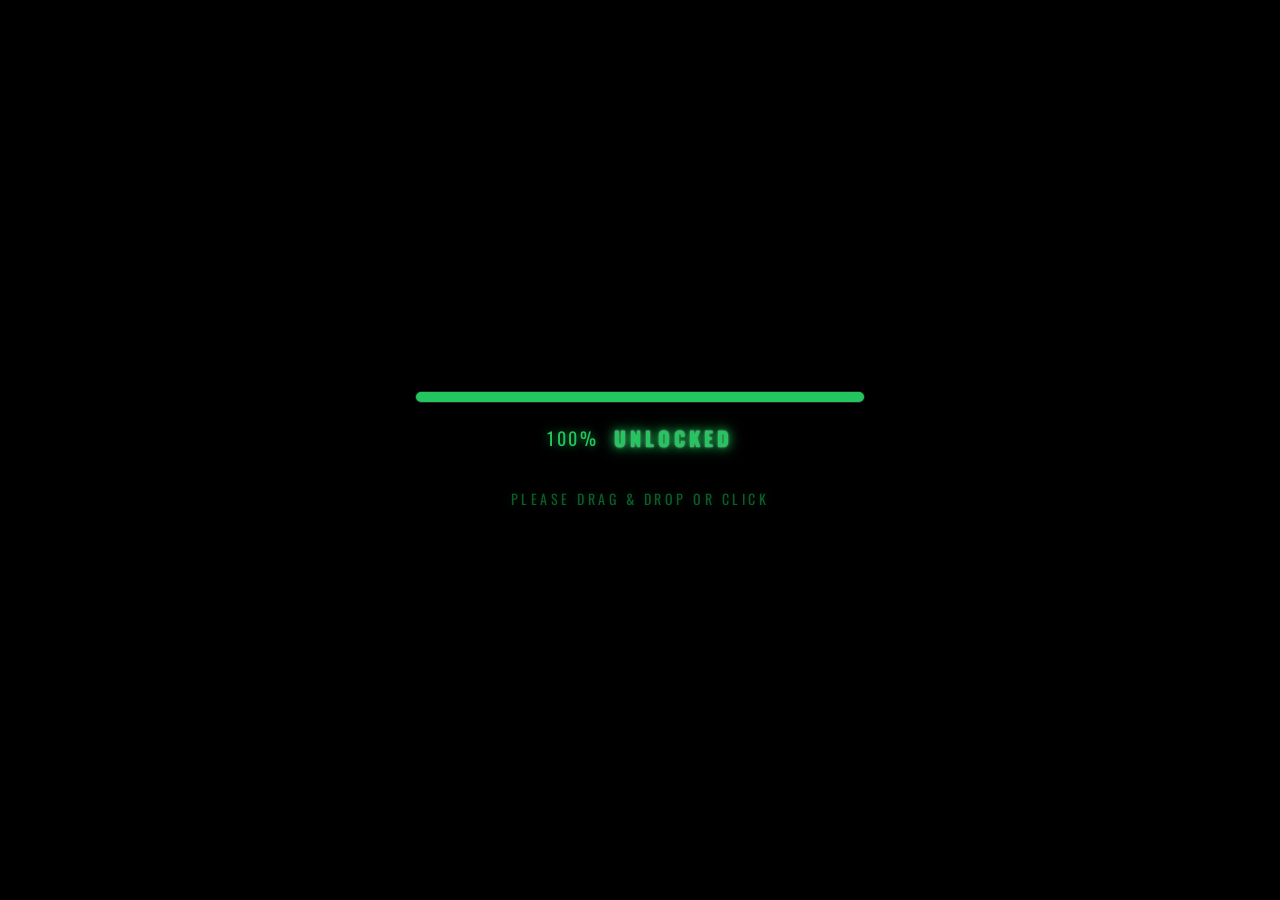
==== index.html @ b847be97 "2026年7月2日 14:22" ====
<!DOCTYPE html>
<html lang="ja">
<head>
    <meta charset="UTF-8">
    <title>PUZZLE PORTFOLIO</title>
    <meta name="viewport" content="width=device-width, initial-scale=1.0">
    <link rel="preconnect" href="https://fonts.googleapis.com">
    <link rel="preconnect" href="https://fonts.gstatic.com" crossorigin>
    <link href="https://fonts.googleapis.com/css2?family=Oswald:wght@400;700&display=swap" rel="stylesheet">
    <link rel="stylesheet" href="style.css">
</head>
<body>

    <div class="loader-overlay" id="js-loader">
        <div class="loader-content">
            <div class="loader-bar-container">
                <div class="loader-bar" id="js-loader-bar"></div>
            </div>
            <div class="loader-status">
                <span class="loader-text" id="js-loader-text">0%</span>
                <span class="loader-icon" id="js-loader-icon" style="display: none;">UNLOCKED</span>
            </div>
            <div class="loader-guide">PLEASE DRAG & DROP OR CLICK</div>
        </div>
    </div>

    <nav class="navigation" id="js-nav">
        <div class="toy-handle" id="js-hamburger">
            <div class="handle-grip"></div>
        </div>

        <div class="drawer-title">PIECES</div>
        <div class="pieces-container">
            <div class="menu-piece" id="piece-about" draggable="true">ABOUT ME</div>
            <div class="menu-piece" id="piece-work" draggable="true">WORK</div>
            <div class="menu-piece" id="piece-sikaku" draggable="true">QUALIFICATIONS</div>
            <div class="menu-piece" id="piece-contact" draggable="true">CONTACT</div>
            <div class="menu-piece" id="piece-key" draggable="true" style="display: none;">SECRET KEY</div>
        </div>
    </nav>

    <main class="puzzle-container">
        <div class="puzzle-case">

            <div class="puzzle-logo">Portfolio
            </div>

            <div class="puzzle-slot" data-slot="about"><span>ABOUT ME SLOT</span></div>
            <div class="puzzle-slot" data-slot="work"><span>WORK SLOT</span></div>
            <div class="puzzle-slot" data-slot="sikaku"><span>QUALIFICATIONS SLOT</span></div>
            <div class="puzzle-slot" data-slot="contact"><span>CONTACT SLOT</span></div>
        </div>
    </main>

    <div class="crt-overlay"></div>

    <div class="thankyou-overlay" id="js-thankyou-overlay">
        <h1>Thank You!!</h1>
    </div>

    <script src="script.js"></script>
</body>
</html>
---- style.css ----
/* =================================================
   1. グローバル設定 & 共通変数
   ================================================= */
* {
    box-sizing: border-box;
}

:root {
    --bg-dark: #111111;
    --bg-case: #141414;
    --toy-green: #22C55E;
    --toy-green-hover: #16a34a;
    --toy-green-shadow: #15803d;
    --toy-yellow: #FBBF24;
    --text-gray: #555555;
}

body {
    background-color: var(--bg-dark);
    color: #ffffff;
    font-family: sans-serif;
    margin: 0;
    padding: 0;
    overflow: hidden; 
    height: 100vh;
}


/* =================================================
   2. メイン画面：パズルケース & ギミック
   ================================================= */
.puzzle-container {
    width: 100%;
    height: 100vh;
    padding: 0;
    display: flex;
    align-items: center;         
    justify-content: center; 
}

.puzzle-case {
    position: relative;
    display: grid;
    grid-template-columns: repeat(2, 1fr);
    grid-template-rows: repeat(2, 1fr);
    gap: 20px;
    background-color: var(--bg-case); 
    padding: 30px;
    padding-top: 45px;
    width: 96vw;  
    height: 96vh; 
    border-radius: 16px; 
}

.puzzle-logo {
    position: absolute;
    top: 10px;
    left: 50%;
    transform: translateX(-50%);
    font-family: 'Oswald', sans-serif;
    font-size: 20px;
    font-weight: 700;
    color: #37623f;
    letter-spacing: 0.5em;
    text-indent: 0.5em; 
    user-select: none;
    pointer-events: none;
    transition: color 0.4s ease, text-shadow 0.4s ease;
}

.puzzle-case:has(.puzzle-slot.drag-over) .puzzle-logo {
    color: var(--toy-green);
    text-shadow: 0 0 10px var(--toy-green), 0 0 4px rgba(34, 197, 94, 0.5);
}

.puzzle-slot {
    background-color: var(--bg-dark);
    border: 1px solid #222222; 
    border-radius: 6px;
    display: flex;
    align-items: center;
    justify-content: center;
    color: var(--text-gray); 
    font-family: 'Oswald', sans-serif;
    font-size: 11px;
    letter-spacing: 0.2em;
    overflow: hidden;
    transition: all 0.2s ease; 
}

.puzzle-slot.drag-over {
    border-color: var(--toy-green);
    background-color: #161616;
    box-shadow: inset 0 0 20px rgba(34, 197, 94, 0.4), 0 0 15px rgba(34, 197, 94, 0.2);
    transform: scale(0.98); 
}


/* =================================================
   3. 引き出しトレイ（ナビゲーション）& 取っ手
   ================================================= */
.navigation {
    position: fixed;
    top: 0;
    right: -320px; 
    width: 320px;
    height: 100vh;
    background-color: rgba(22, 22, 22, 0.4);
    backdrop-filter: blur(12px);
    -webkit-backdrop-filter: blur(12px); 
    border-left: 5px solid var(--toy-green); 
    box-shadow: -10px 0 30px rgba(0,0,0,0.5);
    transition: 0.4s ease-out;
    z-index: 90;
    padding: 40px 30px;
}

.navigation.active {
    right: 0;
}

.toy-handle {
    position: absolute; 
    top: 50%;
    left: -35px; 
    transform: translateY(-50%);
    width: 35px;
    height: 130px;
    background-color: var(--toy-green); 
    border-radius: 12px 0 0 12px;
    cursor: pointer;
    z-index: 100;
    box-shadow: -4px 4px 12px rgba(0,0,0,0.3), inset 2px 2px 4px rgba(255,255,255,0.4); 
    display: flex;
    align-items: center;
    justify-content: center;
    transition: background-color 0.2s;
}

.toy-handle:hover {
    background-color: var(--toy-green-hover);
}

.toy-handle.pulse-attention::after {
    content: "";
    position: absolute;
    top: 0;
    left: 0;
    width: 100%;
    height: 100%;
    border-radius: 12px 0 0 12px;
    box-shadow: 0 0 20px var(--toy-green), 0 0 40px var(--toy-green);
    z-index: -1;
    animation: handlePulse 2s infinite ease-in-out; 
}

@keyframes handlePulse {
    0% {
        box-shadow: 0 0 4px rgba(34, 197, 94, 0.4);
        opacity: 0.3;
    }
    50% {
        box-shadow: -8px 0 25px var(--toy-green), -4px 0 12px var(--toy-green);
        opacity: 1;
    }
    100% {
        box-shadow: 0 0 4px rgba(34, 197, 94, 0.4);
        opacity: 0.3;
    }
}

.handle-grip {
    width: 6px;
    height: 60px;
    background-color: var(--toy-green-shadow);
    border-radius: 3px;
    box-shadow: inset 1px 1px 2px rgba(0,0,0,0.4);
}

.drawer-title {
    font-family: 'Oswald', sans-serif;
    font-size: 24px;
    color: var(--toy-green);
    letter-spacing: 0.1em;
    margin-bottom: 40px;
    border-bottom: 2px solid rgba(255,255,255,0.1);
    padding-bottom: 15px;
}


/* =================================================
   4. パズルピース（通常 & 鍵）
   ================================================= */
.pieces-container {
    display: grid;
    grid-template-columns: 1fr;
    gap: 15px;
}

.menu-piece {
    background-color: #222222;
    border: 1px solid #333;
    padding: 18px;
    text-align: center;
    font-weight: bold;
    font-family: 'Oswald', sans-serif;
    letter-spacing: 0.1em;
    cursor: grab; 
    border-radius: 6px;
    transition: 0.2s;
    box-shadow: 0 4px 0px #111111, inset 0 1px 1px rgba(255,255,255,0.15);
}

.menu-piece:hover {
    border-color: var(--toy-green);
    color: var(--toy-green);
    background-color: #262626;
    transform: translateY(-2px); 
    box-shadow: 0 6px 0px #111111, inset 0 1px 1px rgba(255,255,255,0.2);
}

.menu-piece:active {
    transform: translateY(4px); 
    box-shadow: 0 0px 0px #111111; 
}

/* 隠し鍵 */
#piece-key {
    background-color: var(--toy-yellow); 
    border-color: #D97706;
    color: #111111;
    box-shadow: 0 4px 0px #92400E, inset 0 1px 1px rgba(255,255,255,0.3);
}

#piece-key:hover {
    background-color: #F59E0B;
    border-color: #B45309;
    box-shadow: 0 6px 0px #92400E, inset 0 1px 1px rgba(255,255,255,0.4);
}

/* スロットにはまった後のピース */
.puzzle-slot .menu-piece {
    width: 100%;
    height: 100%;
    border-radius: 0;
    border: none;
    background-color: var(--toy-green); 
    color: #111111;
    display: flex;
    align-items: center;
    justify-content: center;
    cursor: default;
    box-shadow: inset 0 2px 5px rgba(0,0,0,0.3);
    transform: none !important;
}

.puzzle-slot #piece-key {
    background-color: var(--toy-yellow);
    color: #111111;
}


/* =================================================
   5. 特殊エフェクト
   ================================================= */
.crt-overlay {
    position: fixed;
    top: 0;
    left: 0;
    width: 100vw;
    height: 100vh;
    background: linear-gradient(rgba(18, 16, 16, 0) 50%, rgba(0, 0, 0, 0.15) 50%), 
                linear-gradient(90deg, rgba(255, 0, 0, 0.03), rgba(0, 255, 0, 0.01), rgba(0, 0, 255, 0.03));
    background-size: 100% 4px, 6px 100%; 
    z-index: 999; 
    pointer-events: none; 
}

.thankyou-overlay {
    position: fixed;
    top: 0;
    left: 0;
    width: 100vw;
    height: 100vh;
    background-color: var(--toy-green); 
    z-index: 1000; 
    display: none; 
    align-items: center;
    justify-content: center;
    cursor: pointer;
}

.thankyou-overlay.active {
    display: flex;
    animation: toyPop 0.5s cubic-bezier(0.175, 0.885, 0.32, 1.275) forwards;
}

.thankyou-overlay h1 {
    font-family: 'Oswald', sans-serif;
    font-size: 96px; 
    color: #111111;
    letter-spacing: 0.1em;
    text-shadow: 6px 6px 0px #ffffff; 
}

@keyframes toyPop {
    0% { transform: scale(0); opacity: 0; }
    100% { transform: scale(1); opacity: 1; }
}


/* =================================================
   6. 下層ページ（共通テンプレートスタイル）
   ================================================= */
.sub-page-body {
    overflow: auto !important;
    padding: 40px;
    background-color: var(--bg-dark);
    animation: pageBoot 0.3s ease-out forwards;
}

.sub-page-body::before {
    content: "";
    position: fixed;
    top: 0;
    left: 0;
    width: 100vw;
    height: 100vh;
    
    background-image: url('C:\\Users\\higuchi_trainee28\\Desktop\\my-portfolio\\Macbookpro2017-031_TP_V.jpg'); 
    
    background-size: cover;
    background-position: center;
    background-repeat: no-repeat;
    
    opacity: 0.03; 
    
    pointer-events: none;
    z-index: -1;
}

.sub-page-main {
    max-width: 1700px;
    margin: 0 auto;
}


.sub-page-title {
    font-family: 'Oswald', sans-serif;
    font-size: 42px;
    border-bottom: 1px solid #222;
    padding-bottom: 20px;
    margin-top: 0;
    opacity: 0;
    animation: digitalScanIn 0.4s cubic-bezier(0.16, 1, 0.3, 1) 0.1s forwards;
}

.sub-page-text {
    color: #888;
    line-height: 1.8;
    opacity: 0;
    animation: digitalScanIn 0.4s cubic-bezier(0.16, 1, 0.3, 1) 0.2s forwards;
}

.btn-back-case {
    display: inline-block;
    color: var(--toy-green);
    text-decoration: none;
    font-family: 'Oswald', sans-serif;
    border: 1px solid var(--toy-green);
    padding: 10px 20px;
    border-radius: 4px;
    margin-top: 30px;
    transition: 0.2s;
    opacity: 0;
    animation: digitalScanIn 0.4s ease-out 0.5s forwards;
}

.btn-back-case:hover {
    background-color: var(--toy-green);
    color: #111111;
}

/* -------------------------------------------------
下層ページ内の各コンテンツ（箱や年表）も自動で時間差出現させる設定
   ------------------------------------------------- */
.cert-category-title, .cert-grid, .sub-page-main > div {
    opacity: 0;
    animation: digitalScanIn 0.5s cubic-bezier(0.16, 1, 0.3, 1) 0.35s forwards;
}


/* -------------------------------------------------
デジタル没入モーショングラフィックス
   ------------------------------------------------- */
@keyframes pageBoot {
    0% { filter: brightness(1.5); }
    100% { filter: brightness(1); }
}

@keyframes digitalScanIn {
    0% {
        opacity: 0;
        transform: translateY(8px);
        filter: blur(2px) brightness(2);
    }
    50% {
        opacity: 0.5;
        filter: blur(0px) brightness(1.5);
    }
    100% {
        opacity: 1;
        transform: translateY(0);
        filter: blur(0px) brightness(1);
    }
}

/* =================================================
   7. 資格ページ（CERTIFICATIONS）専用スタイル
   ================================================= */
.cert-category-title {
    font-family: 'Oswald', sans-serif;
    font-size: 20px;
    color: var(--toy-green);
    letter-spacing: 0.1em;
    margin-top: 40px;
    margin-bottom: 15px;
    border-left: 3px solid var(--toy-green); 
    padding-left: 10px;
}

.cert-grid {
    display: grid;
    grid-template-columns: repeat(auto-fit, minmax(240px, 1fr));
    gap: 20px;
    margin-top: 40px;
}

.cert-box {
    display: block;            
    text-decoration: none;     
    background-color: var(--bg-case); 
    border: 1px solid #222222;
    border-radius: 8px;
    padding: 24px;
    box-shadow: 0 4px 0px #111111, inset 0 1px 1px rgba(255,255,255,0.05);
    transition: 0.2s ease;
}

.cert-box:hover {
    border-color: var(--toy-green);
    transform: translateY(-4px);
    box-shadow: 0 8px 0px #111111, inset 0 1px 1px rgba(255,255,255,0.1);
}

.cert-date {
    font-family: 'Oswald', sans-serif;
    font-size: 13px;
    color: var(--toy-green); 
    letter-spacing: 0.1em;
    margin-bottom: 8px;
}

.cert-title {
    font-size: 16px;
    font-weight: bold;
    color: #ffffff;
    margin: 0 0 12px 0;
}

.cert-desc {
    font-size: 13px;
    color: #888;
    margin: 0;
    line-height: 1.6;
}


/* =================================================
   8. 実績ページ（WORK）専用スタイル
   ================================================= */
.work-box {
    background-color: var(--bg-case); 
    border: 1px solid #222222;
    border-radius: 8px;
    padding: 30px;
    margin-top: 30px;
    box-shadow: 0 4px 0px #111111, inset 0 1px 1px rgba(255,255,255,0.05);
}

.download-btn {
    display: inline-block;
    background-color: #222222;
    color: var(--toy-green);
    border: 1px solid var(--toy-green);
    font-family: 'Oswald', sans-serif;
    font-size: 14px;
    font-weight: bold;
    text-decoration: none;
    padding: 12px 24px;
    border-radius: 6px;
    box-shadow: 0 4px 0px #111111;
    transition: 0.2s ease;
    margin-top: 10px;
    margin-bottom: 10px;
    cursor: pointer;
}

.download-btn:hover {
    background-color: var(--toy-green);
    color: #111111;
    transform: translateY(-2px);
    box-shadow: 0 6px 0px #111111;
}

.download-btn:active {
    transform: translateY(2px);
    box-shadow: 0 2px 0px #111111;
}

.work-details {
    margin-top: 25px;
    border: 1px solid #222222;
    border-radius: 6px;
    background-color: #161616;
    transition: 0.2s ease;
}

.work-details summary {
    padding: 15px 20px;
    font-weight: bold;
    color: #ffffff;
    cursor: pointer;
    outline: none;
    user-select: none;
}

.work-details summary:hover {
    color: var(--toy-green);
}

.work-details[open] {
    border-color: var(--toy-green);
    box-shadow: inset 0 0 10px rgba(34, 197, 94, 0.1), 0 0 15px rgba(34, 197, 94, 0.1);
}

.work-details-content {
    padding: 20px;
    border-top: 1px solid #222222;
    color: #ccc;
    line-height: 1.8;
    font-size: 14px;
}


/* =================================================
   9. 起動ローディング画面（LOADER）専用スタイル
   ================================================= */
.loader-overlay {
    position: fixed;
    top: 0;
    left: 0;
    width: 100vw;
    height: 100vh;
    background-color: #000000; 
    z-index: 2000; 
    display: flex;
    align-items: center;
    justify-content: center;
    opacity: 1;
    transition: opacity 0.6s cubic-bezier(0.25, 1, 0.5, 1);
}

.loader-content {
    width: 85%;
    max-width: 450px;
    text-align: center;
}

.loader-bar-container {
    width: 100%;
    height: 12px;
    background-color: #0c0c0c;
    border: 1px solid #222222;
    border-radius: 6px;
    overflow: hidden;
    margin-bottom: 20px;
    box-shadow: inset 0 2px 4px rgba(0,0,0,0.9);
}

.loader-bar {
    width: 0%;
    height: 100%;
    background-color: var(--toy-green);
    box-shadow: 0 0 20px var(--toy-green), 0 0 6px rgba(34, 197, 94, 0.6);
}

.loader-status {
    display: flex;
    justify-content: center;
    align-items: center;
    gap: 15px;
    font-family: 'Oswald', sans-serif;
    font-size: 18px;
    letter-spacing: 0.15em;
}

.loader-text {
    color: var(--toy-green);
    text-shadow: 0 0 10px rgba(34, 197, 94, 0.7);
}

.loader-icon {
    display: none;
    color: var(--toy-green); 
    font-weight: bold;
    font-size: 20px;
    text-shadow: 0 0 15px var(--toy-green), 0 0 8px rgba(34, 197, 94, 0.8), 0 0 2px #ffffff;
    letter-spacing: 0.2em;
    animation: unLockPop 0.3s cubic-bezier(0.175, 0.885, 0.32, 1.275) forwards;
}

.loader-guide {
    margin-top: 35px;
    font-family: 'Oswald', sans-serif;
    font-size: 14px;
    color: rgba(34, 197, 94, 0.45);
    letter-spacing: 0.25em;
    text-transform: uppercase;
    text-shadow: 0 0 8px rgba(34, 197, 94, 0.2);
}

/* スキップボタンのスタイル */
.skip-btn {
  position: fixed;
  top: 20px;
  right: 20px;
  z-index: 1000; /* パズルより手前に表示 */
  padding: 10px 18px;
  background-color: #333; /* ポートフォリオの色に合わせて変えてね */
  color: #fff;
  border: none;
  border-radius: 4px;
  font-size: 14px;
  cursor: pointer;
  transition: all 0.3s ease;
  box-shadow: 0 4px 6px rgba(0, 0, 0, 0.1);
}

/* マウスを乗せたとき */
.skip-btn:hover {
  background-color: #555;
  transform: translateY(-2px);
  box-shadow: 0 6px 12px rgba(0, 0, 0, 0.15);
}

/* スキップした後にボタン自体を消すためのクラス */
.skip-btn.is-hidden {
  display: none;
}

@keyframes unLockPop {
    0% { transform: scale(0.8) translateY(10px); opacity: 0; }
    100% { transform: scale(1) translateY(0); opacity: 1; }
}
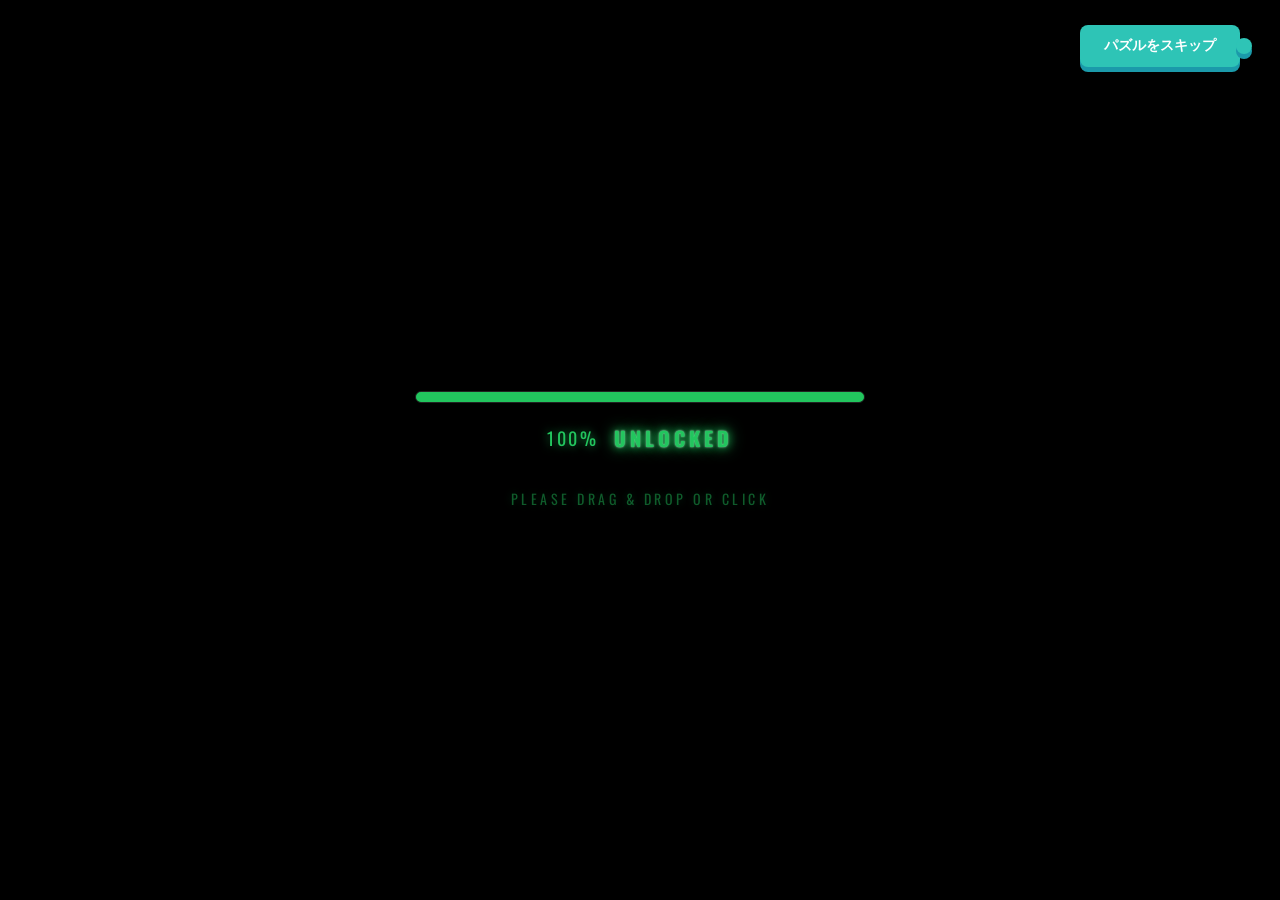
==== commit c4ad2764: "2026年7月2日 14:28" ====
--- a/index.html
+++ b/index.html
@@ -10,6 +10,11 @@
     <link rel="stylesheet" href="style.css">
 </head>
 <body>
+
+    <button id="js-skip-btn" class="toy-skip-btn">
+        <span class="piece-dot"></span>
+            パズルをスキップ
+    </button>
 
     <div class="loader-overlay" id="js-loader">
         <div class="loader-content">
--- a/style.css
+++ b/style.css
@@ -654,8 +654,45 @@
   box-shadow: 0 6px 12px rgba(0, 0, 0, 0.15);
 }
 
-/* スキップした後にボタン自体を消すためのクラス */
-.skip-btn.is-hidden {
+/* スキップボタン全体のスタイル（おもちゃ風グリーン） */
+.toy-skip-btn {
+  position: fixed;
+  top: 25px;
+  right: 40px; /* ポッチが飛び出る分、少し内側に */
+  z-index: 9999;
+  padding: 12px 24px;
+  background-color: #2ec4b6; /* 鮮やかなトイ・グリーン（お好みで調整してね） */
+  color: #ffffff;
+  font-weight: bold;
+  font-size: 14px;
+  border: none;
+  border-radius: 8px; /* 少し丸みを持たせておもちゃ感を出す */
+  cursor: pointer;
+  box-shadow: 0 5px 0 #1b9aaa; /* 立体的なおもちゃ風の影 */
+  transition: all 0.1s ease;
+}
+
+/* パズルピースの凸（ポッチ）を右側に表現 */
+.toy-skip-btn .piece-dot {
+  position: absolute;
+  top: 50%;
+  right: -12px;
+  transform: translateY(-50%);
+  width: 16px;
+  height: 16px;
+  background-color: #2ec4b6; /* 本体と同じグリーン */
+  border-radius: 50%;
+  box-shadow: 0 5px 0 #1b9aaa; /* ポッチにも同じ影をつける */
+}
+
+/* ボタンを押したとき（カチッと沈むアニメーション） */
+.toy-skip-btn:active {
+  transform: translateY(5px);
+  box-shadow: 0 0px 0 #1b9aaa;
+}
+
+/* スキップ後に消すためのクラス */
+.toy-skip-btn.is-hidden {
   display: none;
 }
 
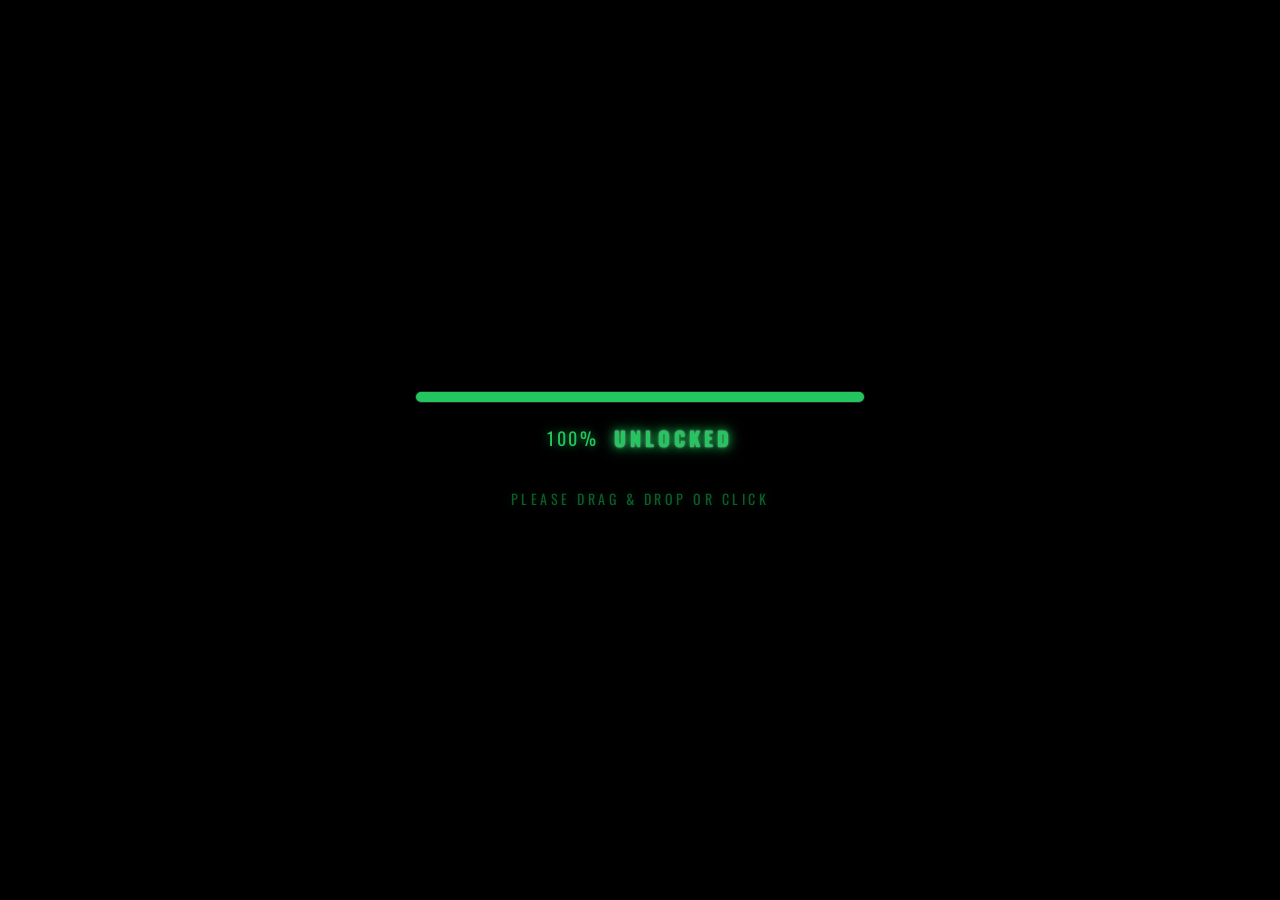
==== commit 8755fb9d: "2026年7月2日 14:31" ====
--- a/index.html
+++ b/index.html
@@ -10,11 +10,6 @@
     <link rel="stylesheet" href="style.css">
 </head>
 <body>
-
-    <button id="js-skip-btn" class="toy-skip-btn">
-        <span class="piece-dot"></span>
-            パズルをスキップ
-    </button>
 
     <div class="loader-overlay" id="js-loader">
         <div class="loader-content">
--- a/style.css
+++ b/style.css
@@ -654,48 +654,6 @@
   box-shadow: 0 6px 12px rgba(0, 0, 0, 0.15);
 }
 
-/* スキップボタン全体のスタイル（おもちゃ風グリーン） */
-.toy-skip-btn {
-  position: fixed;
-  top: 25px;
-  right: 40px; /* ポッチが飛び出る分、少し内側に */
-  z-index: 9999;
-  padding: 12px 24px;
-  background-color: #2ec4b6; /* 鮮やかなトイ・グリーン（お好みで調整してね） */
-  color: #ffffff;
-  font-weight: bold;
-  font-size: 14px;
-  border: none;
-  border-radius: 8px; /* 少し丸みを持たせておもちゃ感を出す */
-  cursor: pointer;
-  box-shadow: 0 5px 0 #1b9aaa; /* 立体的なおもちゃ風の影 */
-  transition: all 0.1s ease;
-}
-
-/* パズルピースの凸（ポッチ）を右側に表現 */
-.toy-skip-btn .piece-dot {
-  position: absolute;
-  top: 50%;
-  right: -12px;
-  transform: translateY(-50%);
-  width: 16px;
-  height: 16px;
-  background-color: #2ec4b6; /* 本体と同じグリーン */
-  border-radius: 50%;
-  box-shadow: 0 5px 0 #1b9aaa; /* ポッチにも同じ影をつける */
-}
-
-/* ボタンを押したとき（カチッと沈むアニメーション） */
-.toy-skip-btn:active {
-  transform: translateY(5px);
-  box-shadow: 0 0px 0 #1b9aaa;
-}
-
-/* スキップ後に消すためのクラス */
-.toy-skip-btn.is-hidden {
-  display: none;
-}
-
 @keyframes unLockPop {
     0% { transform: scale(0.8) translateY(10px); opacity: 0; }
     100% { transform: scale(1) translateY(0); opacity: 1; }
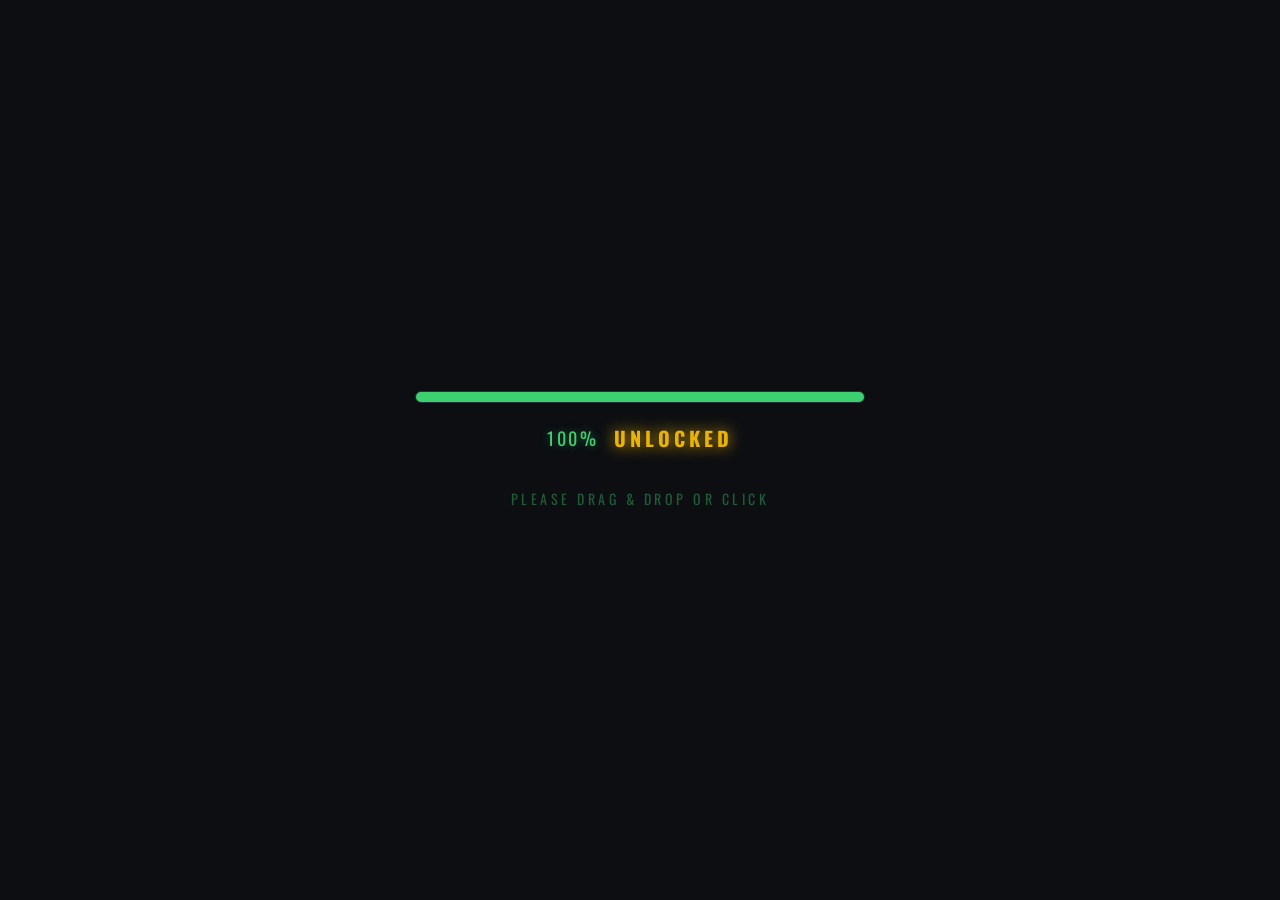
==== commit d8b3cd89: "2026年7月2日 16:01" ====
--- a/index.html
+++ b/index.html
@@ -2,7 +2,8 @@
 <html lang="ja">
 <head>
     <meta charset="UTF-8">
-    <title>PUZZLE PORTFOLIO</title>
+    <meta name="theme-color" content="#12161a">
+    <title>Digital Portfolio / KARASAWA</title>
     <meta name="viewport" content="width=device-width, initial-scale=1.0">
     <link rel="preconnect" href="https://fonts.googleapis.com">
     <link rel="preconnect" href="https://fonts.gstatic.com" crossorigin>
@@ -10,6 +11,8 @@
     <link rel="stylesheet" href="style.css">
 </head>
 <body>
+
+    <button id="js-skip-btn" class="toy-skip-btn">パズルをスキップ</button>
 
     <div class="loader-overlay" id="js-loader">
         <div class="loader-content">
@@ -41,10 +44,7 @@
 
     <main class="puzzle-container">
         <div class="puzzle-case">
-
-            <div class="puzzle-logo">Portfolio
-            </div>
-
+            <div class="puzzle-logo">Portfolio</div>
             <div class="puzzle-slot" data-slot="about"><span>ABOUT ME SLOT</span></div>
             <div class="puzzle-slot" data-slot="work"><span>WORK SLOT</span></div>
             <div class="puzzle-slot" data-slot="sikaku"><span>QUALIFICATIONS SLOT</span></div>
--- a/style.css
+++ b/style.css
@@ -6,25 +6,24 @@
 }
 
 :root {
-    --bg-dark: #111111;
-    --bg-case: #141414;
-    --toy-green: #22C55E;
-    --toy-green-hover: #16a34a;
-    --toy-green-shadow: #15803d;
-    --toy-yellow: #FBBF24;
-    --text-gray: #555555;
+    --bg-dark: #12161a; 
+    --bg-case: #1c2329; 
+    --toy-green: #3cd070; 
+    --toy-green-hover: #2eb05c;
+    --toy-green-shadow: #145c2f;
+    --toy-yellow: #eab308; 
+    --text-gray: #64748b; 
 }
 
 body {
     background-color: var(--bg-dark);
-    color: #ffffff;
+    color: #e2e8f0;
     font-family: sans-serif;
     margin: 0;
     padding: 0;
     overflow: hidden; 
     height: 100vh;
 }
-
 
 /* =================================================
    2. メイン画面：パズルケース & ギミック
@@ -50,6 +49,8 @@
     width: 96vw;  
     height: 96vh; 
     border-radius: 16px; 
+    border: 1px solid #283139;
+    box-shadow: inset 0 0 30px rgba(0,0,0,0.6), 0 20px 40px rgba(0,0,0,0.4);
 }
 
 .puzzle-logo {
@@ -60,7 +61,7 @@
     font-family: 'Oswald', sans-serif;
     font-size: 20px;
     font-weight: 700;
-    color: #37623f;
+    color: #2b3933;
     letter-spacing: 0.5em;
     text-indent: 0.5em; 
     user-select: none;
@@ -70,12 +71,12 @@
 
 .puzzle-case:has(.puzzle-slot.drag-over) .puzzle-logo {
     color: var(--toy-green);
-    text-shadow: 0 0 10px var(--toy-green), 0 0 4px rgba(34, 197, 94, 0.5);
+    text-shadow: 0 0 10px var(--toy-green), 0 0 4px rgba(60, 208, 112, 0.4);
 }
 
 .puzzle-slot {
     background-color: var(--bg-dark);
-    border: 1px solid #222222; 
+    border: 1px solid #283139; 
     border-radius: 6px;
     display: flex;
     align-items: center;
@@ -90,11 +91,10 @@
 
 .puzzle-slot.drag-over {
     border-color: var(--toy-green);
-    background-color: #161616;
-    box-shadow: inset 0 0 20px rgba(34, 197, 94, 0.4), 0 0 15px rgba(34, 197, 94, 0.2);
+    background-color: #171d22;
+    box-shadow: inset 0 0 20px rgba(60, 208, 112, 0.2), 0 0 15px rgba(60, 208, 112, 0.1);
     transform: scale(0.98); 
 }
-
 
 /* =================================================
    3. 引き出しトレイ（ナビゲーション）& 取っ手
@@ -105,12 +105,12 @@
     right: -320px; 
     width: 320px;
     height: 100vh;
-    background-color: rgba(22, 22, 22, 0.4);
-    backdrop-filter: blur(12px);
-    -webkit-backdrop-filter: blur(12px); 
+    background-color: rgba(22, 28, 33, 0.75);
+    backdrop-filter: blur(15px);
+    -webkit-backdrop-filter: blur(15px); 
     border-left: 5px solid var(--toy-green); 
-    box-shadow: -10px 0 30px rgba(0,0,0,0.5);
-    transition: 0.4s ease-out;
+    box-shadow: -10px 0 30px rgba(0,0,0,0.4);
+    transition: 0.4s cubic-bezier(0.16, 1, 0.3, 1);
     z-index: 90;
     padding: 40px 30px;
 }
@@ -130,7 +130,7 @@
     border-radius: 12px 0 0 12px;
     cursor: pointer;
     z-index: 100;
-    box-shadow: -4px 4px 12px rgba(0,0,0,0.3), inset 2px 2px 4px rgba(255,255,255,0.4); 
+    box-shadow: -4px 4px 12px rgba(0,0,0,0.2), inset 2px 2px 4px rgba(255,255,255,0.3); 
     display: flex;
     align-items: center;
     justify-content: center;
@@ -149,22 +149,22 @@
     width: 100%;
     height: 100%;
     border-radius: 12px 0 0 12px;
-    box-shadow: 0 0 20px var(--toy-green), 0 0 40px var(--toy-green);
+    box-shadow: 0 0 15px var(--toy-green);
     z-index: -1;
     animation: handlePulse 2s infinite ease-in-out; 
 }
 
 @keyframes handlePulse {
     0% {
-        box-shadow: 0 0 4px rgba(34, 197, 94, 0.4);
+        box-shadow: 0 0 4px rgba(60, 208, 112, 0.3);
         opacity: 0.3;
     }
     50% {
-        box-shadow: -8px 0 25px var(--toy-green), -4px 0 12px var(--toy-green);
-        opacity: 1;
+        box-shadow: -8px 0 20px var(--toy-green), -4px 0 10px var(--toy-green);
+        opacity: 0.8;
     }
     100% {
-        box-shadow: 0 0 4px rgba(34, 197, 94, 0.4);
+        box-shadow: 0 0 4px rgba(60, 208, 112, 0.3);
         opacity: 0.3;
     }
 }
@@ -181,12 +181,11 @@
     font-family: 'Oswald', sans-serif;
     font-size: 24px;
     color: var(--toy-green);
-    letter-spacing: 0.1em;
+    letter-spacing: 0.15em;
     margin-bottom: 40px;
-    border-bottom: 2px solid rgba(255,255,255,0.1);
+    border-bottom: 2px solid rgba(60, 208, 112, 0.1);
     padding-bottom: 15px;
 }
-
 
 /* =================================================
    4. パズルピース（通常 & 鍵）
@@ -198,8 +197,8 @@
 }
 
 .menu-piece {
-    background-color: #222222;
-    border: 1px solid #333;
+    background-color: #222a31;
+    border: 1px solid #313d47;
     padding: 18px;
     text-align: center;
     font-weight: bold;
@@ -208,57 +207,56 @@
     cursor: grab; 
     border-radius: 6px;
     transition: 0.2s;
-    box-shadow: 0 4px 0px #111111, inset 0 1px 1px rgba(255,255,255,0.15);
+    box-shadow: 0 4px 0px #0e1215, inset 0 1px 1px rgba(255,255,255,0.05);
+    color: #cbd5e1;
 }
 
 .menu-piece:hover {
     border-color: var(--toy-green);
     color: var(--toy-green);
-    background-color: #262626;
+    background-color: #2a343d;
     transform: translateY(-2px); 
-    box-shadow: 0 6px 0px #111111, inset 0 1px 1px rgba(255,255,255,0.2);
+    box-shadow: 0 6px 0px #0e1215, inset 0 1px 1px rgba(255,255,255,0.08);
 }
 
 .menu-piece:active {
     transform: translateY(4px); 
-    box-shadow: 0 0px 0px #111111; 
-}
-
-/* 隠し鍵 */
+    box-shadow: 0 0px 0px #0e1215; 
+}
+
 #piece-key {
     background-color: var(--toy-yellow); 
-    border-color: #D97706;
-    color: #111111;
-    box-shadow: 0 4px 0px #92400E, inset 0 1px 1px rgba(255,255,255,0.3);
+    border-color: #ca8a04;
+    color: #12161a;
+    box-shadow: 0 4px 0px #713f12, inset 0 1px 1px rgba(255,255,255,0.2);
 }
 
 #piece-key:hover {
-    background-color: #F59E0B;
-    border-color: #B45309;
-    box-shadow: 0 6px 0px #92400E, inset 0 1px 1px rgba(255,255,255,0.4);
-}
-
-/* スロットにはまった後のピース */
+    background-color: #facc15;
+    border-color: #a16207;
+    box-shadow: 0 6px 0px #713f12, inset 0 1px 1px rgba(255,255,255,0.3);
+}
+
 .puzzle-slot .menu-piece {
     width: 100%;
     height: 100%;
     border-radius: 0;
     border: none;
     background-color: var(--toy-green); 
-    color: #111111;
+    color: #12161a;
     display: flex;
     align-items: center;
     justify-content: center;
     cursor: default;
     box-shadow: inset 0 2px 5px rgba(0,0,0,0.3);
+    font-weight: 700;
     transform: none !important;
 }
 
 .puzzle-slot #piece-key {
     background-color: var(--toy-yellow);
-    color: #111111;
-}
-
+    color: #12161a;
+}
 
 /* =================================================
    5. 特殊エフェクト
@@ -269,8 +267,8 @@
     left: 0;
     width: 100vw;
     height: 100vh;
-    background: linear-gradient(rgba(18, 16, 16, 0) 50%, rgba(0, 0, 0, 0.15) 50%), 
-                linear-gradient(90deg, rgba(255, 0, 0, 0.03), rgba(0, 255, 0, 0.01), rgba(0, 0, 255, 0.03));
+    background: linear-gradient(rgba(18, 22, 26, 0) 50%, rgba(0, 0, 0, 0.1) 50%), 
+                linear-gradient(90deg, rgba(60, 208, 112, 0.01), rgba(234, 179, 8, 0.01), rgba(0, 0, 0, 0.01));
     background-size: 100% 4px, 6px 100%; 
     z-index: 999; 
     pointer-events: none; 
@@ -298,7 +296,7 @@
 .thankyou-overlay h1 {
     font-family: 'Oswald', sans-serif;
     font-size: 96px; 
-    color: #111111;
+    color: #12161a;
     letter-spacing: 0.1em;
     text-shadow: 6px 6px 0px #ffffff; 
 }
@@ -307,7 +305,6 @@
     0% { transform: scale(0); opacity: 0; }
     100% { transform: scale(1); opacity: 1; }
 }
-
 
 /* =================================================
    6. 下層ページ（共通テンプレートスタイル）
@@ -326,15 +323,11 @@
     left: 0;
     width: 100vw;
     height: 100vh;
-    
     background-image: url('C:\\Users\\higuchi_trainee28\\Desktop\\my-portfolio\\Macbookpro2017-031_TP_V.jpg'); 
-    
     background-size: cover;
     background-position: center;
     background-repeat: no-repeat;
-    
-    opacity: 0.03; 
-    
+    opacity: 0.012; 
     pointer-events: none;
     z-index: -1;
 }
@@ -344,57 +337,70 @@
     margin: 0 auto;
 }
 
-
 .sub-page-title {
     font-family: 'Oswald', sans-serif;
     font-size: 42px;
-    border-bottom: 1px solid #222;
+    border-bottom: 1px solid #283139;
     padding-bottom: 20px;
     margin-top: 0;
     opacity: 0;
+    color: #eceff4;
     animation: digitalScanIn 0.4s cubic-bezier(0.16, 1, 0.3, 1) 0.1s forwards;
 }
 
 .sub-page-text {
-    color: #888;
+    color: #94a3b8;
     line-height: 1.8;
     opacity: 0;
     animation: digitalScanIn 0.4s cubic-bezier(0.16, 1, 0.3, 1) 0.2s forwards;
 }
 
-.btn-back-case {
+.sub-page-footer {
+    display: flex;
+    gap: 15px;
+    margin-top: 30px;
+}
+
+.btn-sub-nav {
     display: inline-block;
     color: var(--toy-green);
     text-decoration: none;
     font-family: 'Oswald', sans-serif;
+    font-weight: bold;
+    font-size: 14px;
     border: 1px solid var(--toy-green);
-    padding: 10px 20px;
+    padding: 10px 20px; 
     border-radius: 4px;
-    margin-top: 30px;
     transition: 0.2s;
     opacity: 0;
     animation: digitalScanIn 0.4s ease-out 0.5s forwards;
-}
-
-.btn-back-case:hover {
+    text-align: center;
+    min-width: 130px;
+    letter-spacing: 0.05em;
+}
+
+.btn-sub-nav:hover {
     background-color: var(--toy-green);
-    color: #111111;
-}
-
-/* -------------------------------------------------
-下層ページ内の各コンテンツ（箱や年表）も自動で時間差出現させる設定
-   ------------------------------------------------- */
+    color: #12161a;
+}
+
+.btn-sub-nav.btn-home {
+    background-color: var(--toy-green);
+    color: #12161a;
+}
+
+.btn-sub-nav.btn-home:hover {
+    background-color: transparent;
+    color: var(--toy-green);
+}
+
 .cert-category-title, .cert-grid, .sub-page-main > div {
     opacity: 0;
     animation: digitalScanIn 0.5s cubic-bezier(0.16, 1, 0.3, 1) 0.35s forwards;
 }
 
-
-/* -------------------------------------------------
-デジタル没入モーショングラフィックス
-   ------------------------------------------------- */
 @keyframes pageBoot {
-    0% { filter: brightness(1.5); }
+    0% { filter: brightness(1.3); }
     100% { filter: brightness(1); }
 }
 
@@ -402,11 +408,7 @@
     0% {
         opacity: 0;
         transform: translateY(8px);
-        filter: blur(2px) brightness(2);
-    }
-    50% {
-        opacity: 0.5;
-        filter: blur(0px) brightness(1.5);
+        filter: blur(1px) brightness(1.4);
     }
     100% {
         opacity: 1;
@@ -440,23 +442,23 @@
     display: block;            
     text-decoration: none;     
     background-color: var(--bg-case); 
-    border: 1px solid #222222;
+    border: 1px solid #283139;
     border-radius: 8px;
     padding: 24px;
-    box-shadow: 0 4px 0px #111111, inset 0 1px 1px rgba(255,255,255,0.05);
+    box-shadow: 0 4px 0px #0e1215, inset 0 1px 1px rgba(255,255,255,0.02);
     transition: 0.2s ease;
 }
 
 .cert-box:hover {
     border-color: var(--toy-green);
     transform: translateY(-4px);
-    box-shadow: 0 8px 0px #111111, inset 0 1px 1px rgba(255,255,255,0.1);
+    box-shadow: 0 8px 0px #0e1215, 0 0 10px rgba(60, 208, 112, 0.1);
 }
 
 .cert-date {
     font-family: 'Oswald', sans-serif;
     font-size: 13px;
-    color: var(--toy-green); 
+    color: var(--toy-yellow); 
     letter-spacing: 0.1em;
     margin-bottom: 8px;
 }
@@ -464,33 +466,32 @@
 .cert-title {
     font-size: 16px;
     font-weight: bold;
-    color: #ffffff;
+    color: #e2e8f0;
     margin: 0 0 12px 0;
 }
 
 .cert-desc {
     font-size: 13px;
-    color: #888;
+    color: #64748b;
     margin: 0;
     line-height: 1.6;
 }
 
-
 /* =================================================
    8. 実績ページ（WORK）専用スタイル
    ================================================= */
 .work-box {
     background-color: var(--bg-case); 
-    border: 1px solid #222222;
+    border: 1px solid #283139;
     border-radius: 8px;
     padding: 30px;
     margin-top: 30px;
-    box-shadow: 0 4px 0px #111111, inset 0 1px 1px rgba(255,255,255,0.05);
+    box-shadow: 0 4px 0px #0e1215;
 }
 
 .download-btn {
     display: inline-block;
-    background-color: #222222;
+    background-color: #222a31;
     color: var(--toy-green);
     border: 1px solid var(--toy-green);
     font-family: 'Oswald', sans-serif;
@@ -499,7 +500,7 @@
     text-decoration: none;
     padding: 12px 24px;
     border-radius: 6px;
-    box-shadow: 0 4px 0px #111111;
+    box-shadow: 0 4px 0px #0e1215;
     transition: 0.2s ease;
     margin-top: 10px;
     margin-bottom: 10px;
@@ -508,28 +509,28 @@
 
 .download-btn:hover {
     background-color: var(--toy-green);
-    color: #111111;
+    color: #12161a;
     transform: translateY(-2px);
-    box-shadow: 0 6px 0px #111111;
+    box-shadow: 0 6px 0px #0e1215, 0 0 10px rgba(60, 208, 112, 0.15);
 }
 
 .download-btn:active {
     transform: translateY(2px);
-    box-shadow: 0 2px 0px #111111;
+    box-shadow: 0 2px 0px #0e1215;
 }
 
 .work-details {
     margin-top: 25px;
-    border: 1px solid #222222;
+    border: 1px solid #283139;
     border-radius: 6px;
-    background-color: #161616;
+    background-color: #12161a;
     transition: 0.2s ease;
 }
 
 .work-details summary {
     padding: 15px 20px;
     font-weight: bold;
-    color: #ffffff;
+    color: #e2e8f0;
     cursor: pointer;
     outline: none;
     user-select: none;
@@ -541,17 +542,16 @@
 
 .work-details[open] {
     border-color: var(--toy-green);
-    box-shadow: inset 0 0 10px rgba(34, 197, 94, 0.1), 0 0 15px rgba(34, 197, 94, 0.1);
+    box-shadow: inset 0 0 10px rgba(60, 208, 112, 0.05);
 }
 
 .work-details-content {
     padding: 20px;
-    border-top: 1px solid #222222;
-    color: #ccc;
+    border-top: 1px solid #283139;
+    color: #cbd5e1;
     line-height: 1.8;
     font-size: 14px;
 }
-
 
 /* =================================================
    9. 起動ローディング画面（LOADER）専用スタイル
@@ -562,7 +562,7 @@
     left: 0;
     width: 100vw;
     height: 100vh;
-    background-color: #000000; 
+    background-color: #0c0e12; 
     z-index: 2000; 
     display: flex;
     align-items: center;
@@ -580,19 +580,18 @@
 .loader-bar-container {
     width: 100%;
     height: 12px;
-    background-color: #0c0c0c;
-    border: 1px solid #222222;
+    background-color: #050608;
+    border: 1px solid #283139;
     border-radius: 6px;
     overflow: hidden;
     margin-bottom: 20px;
-    box-shadow: inset 0 2px 4px rgba(0,0,0,0.9);
 }
 
 .loader-bar {
     width: 0%;
     height: 100%;
     background-color: var(--toy-green);
-    box-shadow: 0 0 20px var(--toy-green), 0 0 6px rgba(34, 197, 94, 0.6);
+    box-shadow: 0 0 15px var(--toy-green);
 }
 
 .loader-status {
@@ -607,15 +606,15 @@
 
 .loader-text {
     color: var(--toy-green);
-    text-shadow: 0 0 10px rgba(34, 197, 94, 0.7);
+    text-shadow: 0 0 8px rgba(60, 208, 112, 0.4);
 }
 
 .loader-icon {
     display: none;
-    color: var(--toy-green); 
+    color: var(--toy-yellow); 
     font-weight: bold;
     font-size: 20px;
-    text-shadow: 0 0 15px var(--toy-green), 0 0 8px rgba(34, 197, 94, 0.8), 0 0 2px #ffffff;
+    text-shadow: 0 0 15px var(--toy-yellow);
     letter-spacing: 0.2em;
     animation: unLockPop 0.3s cubic-bezier(0.175, 0.885, 0.32, 1.275) forwards;
 }
@@ -624,37 +623,48 @@
     margin-top: 35px;
     font-family: 'Oswald', sans-serif;
     font-size: 14px;
-    color: rgba(34, 197, 94, 0.45);
+    color: rgba(60, 208, 112, 0.4);
     letter-spacing: 0.25em;
     text-transform: uppercase;
-    text-shadow: 0 0 8px rgba(34, 197, 94, 0.2);
-}
-
-/* スキップボタンのスタイル */
-.skip-btn {
-  position: fixed;
-  top: 20px;
-  right: 20px;
-  z-index: 1000; /* パズルより手前に表示 */
-  padding: 10px 18px;
-  background-color: #333; /* ポートフォリオの色に合わせて変えてね */
-  color: #fff;
-  border: none;
-  border-radius: 4px;
-  font-size: 14px;
-  cursor: pointer;
-  transition: all 0.3s ease;
-  box-shadow: 0 4px 6px rgba(0, 0, 0, 0.1);
-}
-
-/* マウスを乗せたとき */
-.skip-btn:hover {
-  background-color: #555;
-  transform: translateY(-2px);
-  box-shadow: 0 6px 12px rgba(0, 0, 0, 0.15);
 }
 
 @keyframes unLockPop {
     0% { transform: scale(0.8) translateY(10px); opacity: 0; }
     100% { transform: scale(1) translateY(0); opacity: 1; }
+}
+
+/* =================================================
+   10. ギミックスキップ（SKIP BUTTON）専用スタイル
+   ================================================= */
+.toy-skip-btn {
+    position: fixed;
+    top: 20px;     
+    right: 20px;
+    z-index: 80;   
+    background-color: #222a31;
+    border: 1px solid #313d47;
+    padding: 10px 16px; 
+    text-align: center;
+    font-weight: bold;
+    font-family: 'Oswald', sans-serif;
+    font-size: 12px;    
+    letter-spacing: 0.1em;
+    cursor: pointer; 
+    border-radius: 6px;
+    color: #cbd5e1;
+    box-shadow: 0 4px 0px #0e1215, inset 0 1px 1px rgba(255,255,255,0.05);
+    transition: 0.2s;
+}
+
+.toy-skip-btn:hover {
+    border-color: var(--toy-green);
+    color: var(--toy-green);
+    background-color: #2a343d;
+    transform: translateY(-2px); 
+    box-shadow: 0 6px 0px #0e1215, inset 0 1px 1px rgba(255,255,255,0.08);
+}
+
+.toy-skip-btn:active {
+    transform: translateY(4px); 
+    box-shadow: 0 0px 0px #0e1215; 
 }
